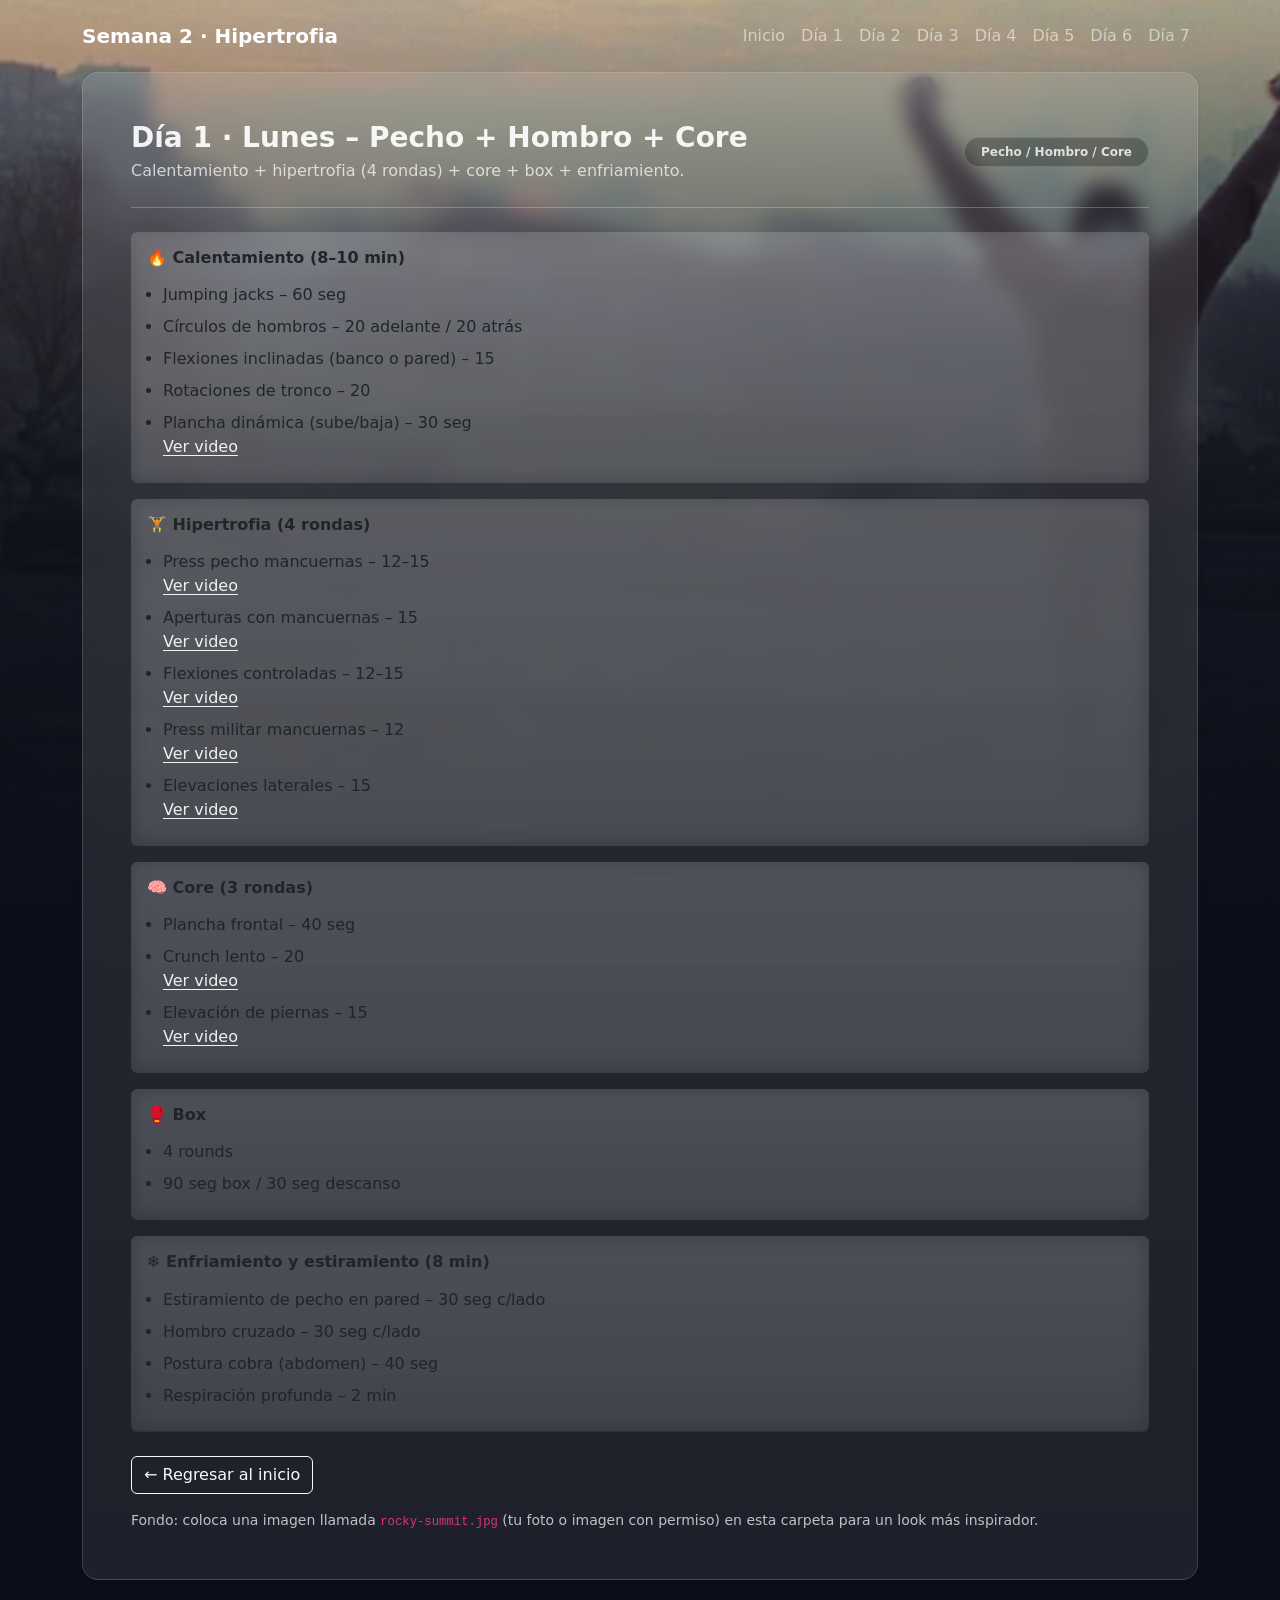
==== dia1.html @ b807ff6b "update folders" ====
<!doctype html>
<html lang="es">
<head>
  <meta charset="utf-8">
  <meta name="viewport" content="width=device-width, initial-scale=1">
  <title>Día 1 · Lunes – Pecho + Hombro + Core</title>
  <meta name="theme-color" content="#0b0f19">
  
<link href="https://cdn.jsdelivr.net/npm/bootstrap@5.3.3/dist/css/bootstrap.min.css" rel="stylesheet" integrity="sha384-QWTKZyjpPEjISv5WaRU9OFeRpok6YctnYmDr5pNlyT2bRjXh0JMhjY6hW+ALEwIH" crossorigin="anonymous">
<link rel="stylesheet" href="styles.css">

</head>
<body>
  <div class="app-bg" aria-hidden="true"></div>
  <div class="app-grain" aria-hidden="true"></div>

  <nav class="navbar navbar-expand-lg navbar-dark bg-transparent">
    <div class="container py-2">
      <a class="navbar-brand fw-semibold" href="index.html">Semana 2 · Hipertrofia</a>
      <button class="navbar-toggler" type="button" data-bs-toggle="collapse" data-bs-target="#nav" aria-controls="nav" aria-expanded="false" aria-label="Toggle navigation">
        <span class="navbar-toggler-icon"></span>
      </button>
      <div class="collapse navbar-collapse" id="nav">
        <ul class="navbar-nav ms-auto">
          <li class="nav-item"><a class="nav-link" href="index.html">Inicio</a></li>
          <li class="nav-item"><a class="nav-link" href="dia1.html">Día 1</a></li>
          <li class="nav-item"><a class="nav-link" href="dia2.html">Día 2</a></li>
          <li class="nav-item"><a class="nav-link" href="dia3.html">Día 3</a></li>
          <li class="nav-item"><a class="nav-link" href="dia4.html">Día 4</a></li>
          <li class="nav-item"><a class="nav-link" href="dia5.html">Día 5</a></li>
          <li class="nav-item"><a class="nav-link" href="dia6.html">Día 6</a></li>
          <li class="nav-item"><a class="nav-link" href="dia7.html">Día 7</a></li>
        </ul>
      </div>
    </div>
  </nav>

  <main class="container pb-5">
    <div class="p-4 p-md-5 rounded-4 glass shadow-sm">
      <div class="d-flex flex-column flex-md-row align-items-start align-items-md-center justify-content-between gap-3">
        <div>
          <h1 class="h3 h2-md mb-1 fw-bold">Día 1 · Lunes – Pecho + Hombro + Core</h1>
          <p class="mb-0 text-muted-2">Calentamiento + hipertrofia (4 rondas) + core + box + enfriamiento.</p>
        </div>
        <span class="badge badge-soft rounded-pill px-3 py-2">Pecho / Hombro / Core</span>
      </div>
      <hr class="border-light opacity-25 my-4">
      
    <div class="card glass border-0 mb-3">
      <div class="card-body">
        <h2 class="h6 fw-semibold mb-3">🔥 Calentamiento (8–10 min)</h2>
        <ul class="mb-0 ps-3">
          <li class="mb-2">Jumping jacks – 60 seg</li><li class="mb-2">Círculos de hombros – 20 adelante / 20 atrás</li><li class="mb-2">Flexiones inclinadas (banco o pared) – 15</li><li class="mb-2">Rotaciones de tronco – 20</li><li class="mb-2">Plancha dinámica (sube/baja) – 30 seg<div><a class="clean-link" href="https://youtube.com/shorts/75zcF64HvRQ?si=d_gXoUV-ADi96S1u" target="_blank" rel="noopener">Ver video</a></div></li>
        </ul>
      </div>
    </div>
    

    <div class="card glass border-0 mb-3">
      <div class="card-body">
        <h2 class="h6 fw-semibold mb-3">🏋️ Hipertrofia (4 rondas)</h2>
        <ul class="mb-0 ps-3">
          <li class="mb-2">Press pecho mancuernas – 12–15<div><a class="clean-link" href="https://www.tiktok.com/@emilioborn/video/7324106031704018222?lang=en" target="_blank" rel="noopener">Ver video</a></div></li><li class="mb-2">Aperturas con mancuernas – 15<div><a class="clean-link" href="https://www.tiktok.com/@albertohicianoifbbpro/video/7362961889241861409?lang=en" target="_blank" rel="noopener">Ver video</a></div></li><li class="mb-2">Flexiones controladas – 12–15<div><a class="clean-link" href="https://www.youtube.com/watch?v=H71IbSu4PDg" target="_blank" rel="noopener">Ver video</a></div></li><li class="mb-2">Press militar mancuernas – 12<div><a class="clean-link" href="https://www.tiktok.com/@raulteentrena/video/7500222911115054358?lang=en" target="_blank" rel="noopener">Ver video</a></div></li><li class="mb-2">Elevaciones laterales – 15<div><a class="clean-link" href="https://www.tiktok.com/@juanwagner_/video/7504716616513391903?lang=en" target="_blank" rel="noopener">Ver video</a></div></li>
        </ul>
      </div>
    </div>
    

    <div class="card glass border-0 mb-3">
      <div class="card-body">
        <h2 class="h6 fw-semibold mb-3">🧠 Core (3 rondas)</h2>
        <ul class="mb-0 ps-3">
          <li class="mb-2">Plancha frontal – 40 seg</li><li class="mb-2">Crunch lento – 20<div><a class="clean-link" href="https://www.youtube.com/watch?v=OsUz898onTE" target="_blank" rel="noopener">Ver video</a></div></li><li class="mb-2">Elevación de piernas – 15<div><a class="clean-link" href="https://www.tiktok.com/@lia_olite/video/7367413197684411654?lang=en" target="_blank" rel="noopener">Ver video</a></div></li>
        </ul>
      </div>
    </div>
    

    <div class="card glass border-0 mb-3">
      <div class="card-body">
        <h2 class="h6 fw-semibold mb-3">🥊 Box</h2>
        <ul class="mb-0 ps-3">
          <li class="mb-2">4 rounds</li><li class="mb-2">90 seg box / 30 seg descanso</li>
        </ul>
      </div>
    </div>
    

    <div class="card glass border-0 mb-3">
      <div class="card-body">
        <h2 class="h6 fw-semibold mb-3">❄️ Enfriamiento y estiramiento (8 min)</h2>
        <ul class="mb-0 ps-3">
          <li class="mb-2">Estiramiento de pecho en pared – 30 seg c/lado</li><li class="mb-2">Hombro cruzado – 30 seg c/lado</li><li class="mb-2">Postura cobra (abdomen) – 40 seg</li><li class="mb-2">Respiración profunda – 2 min</li>
        </ul>
      </div>
    </div>
    
      <div class="mt-4">
        <a class="btn btn-outline-light" href="index.html">← Regresar al inicio</a>
      </div>
      <p class="small text-muted-2 mt-3 mb-0">
        Fondo: coloca una imagen llamada <code>rocky-summit.jpg</code> (tu foto o imagen con permiso) en esta carpeta para un look más inspirador.
      </p>
    </div>
  </main>

  
<script src="https://cdn.jsdelivr.net/npm/bootstrap@5.3.3/dist/js/bootstrap.bundle.min.js" integrity="sha384-YvpcrYf0tY3lHB60NNkmXc5s9fDVZLESaAA55NDzOxhy9GkcIdslK1eN7N6jIeHz" crossorigin="anonymous"></script>

</body>
</html>
---- styles.css ----
:root{
  --bg:#0b0f19;
  --text: rgba(255,255,255,.92);
  --muted: rgba(255,255,255,.72);
  --card: rgba(255,255,255,.08);
  --card2: rgba(255,255,255,.12);
  --border: rgba(255,255,255,.14);
}
html,body{height:100%;}
body{
  background: var(--bg);
  color: var(--text);
  font-family: system-ui, -apple-system, "Segoe UI", Roboto, Helvetica, Arial, "Apple Color Emoji","Segoe UI Emoji";
  min-height:100svh;
}
.app-bg{
  position:fixed; inset:0;
  background:
    linear-gradient(180deg, rgba(11,15,25,.25) 0%, rgba(11,15,25,.90) 60%, rgba(11,15,25,1) 100%),
    radial-gradient(1200px 800px at 30% 20%, rgba(255,255,255,.14), transparent 60%),
    url("rocky-summit.jpg");
  background-size: cover;
  background-position: center;
  z-index:-2;
}
.app-grain{
  position:fixed; inset:0;
  background-image:
    radial-gradient(circle at 20% 10%, rgba(255,255,255,.06), transparent 35%),
    radial-gradient(circle at 80% 15%, rgba(255,255,255,.05), transparent 30%),
    radial-gradient(circle at 50% 0%, rgba(255,255,255,.04), transparent 40%);
  mix-blend-mode: overlay;
  opacity:.55;
  z-index:-1;
  pointer-events:none;
}
.glass{
  background: linear-gradient(180deg, var(--card2), var(--card));
  border: 1px solid var(--border);
  backdrop-filter: blur(10px);
}
.text-muted-2{ color: var(--muted) !important; }
.badge-soft{
  background: rgba(0,0,0,.25);
  border: 1px solid rgba(255,255,255,.16);
  color: rgba(255,255,255,.80);
}
a.clean-link{ color: rgba(255,255,255,.92); text-decoration: underline; text-underline-offset: 3px; }
.card.hover-lift{ transition: transform .12s ease, border-color .12s ease; }
.card.hover-lift:hover{ transform: translateY(-2px); border-color: rgba(255,255,255,.28); }
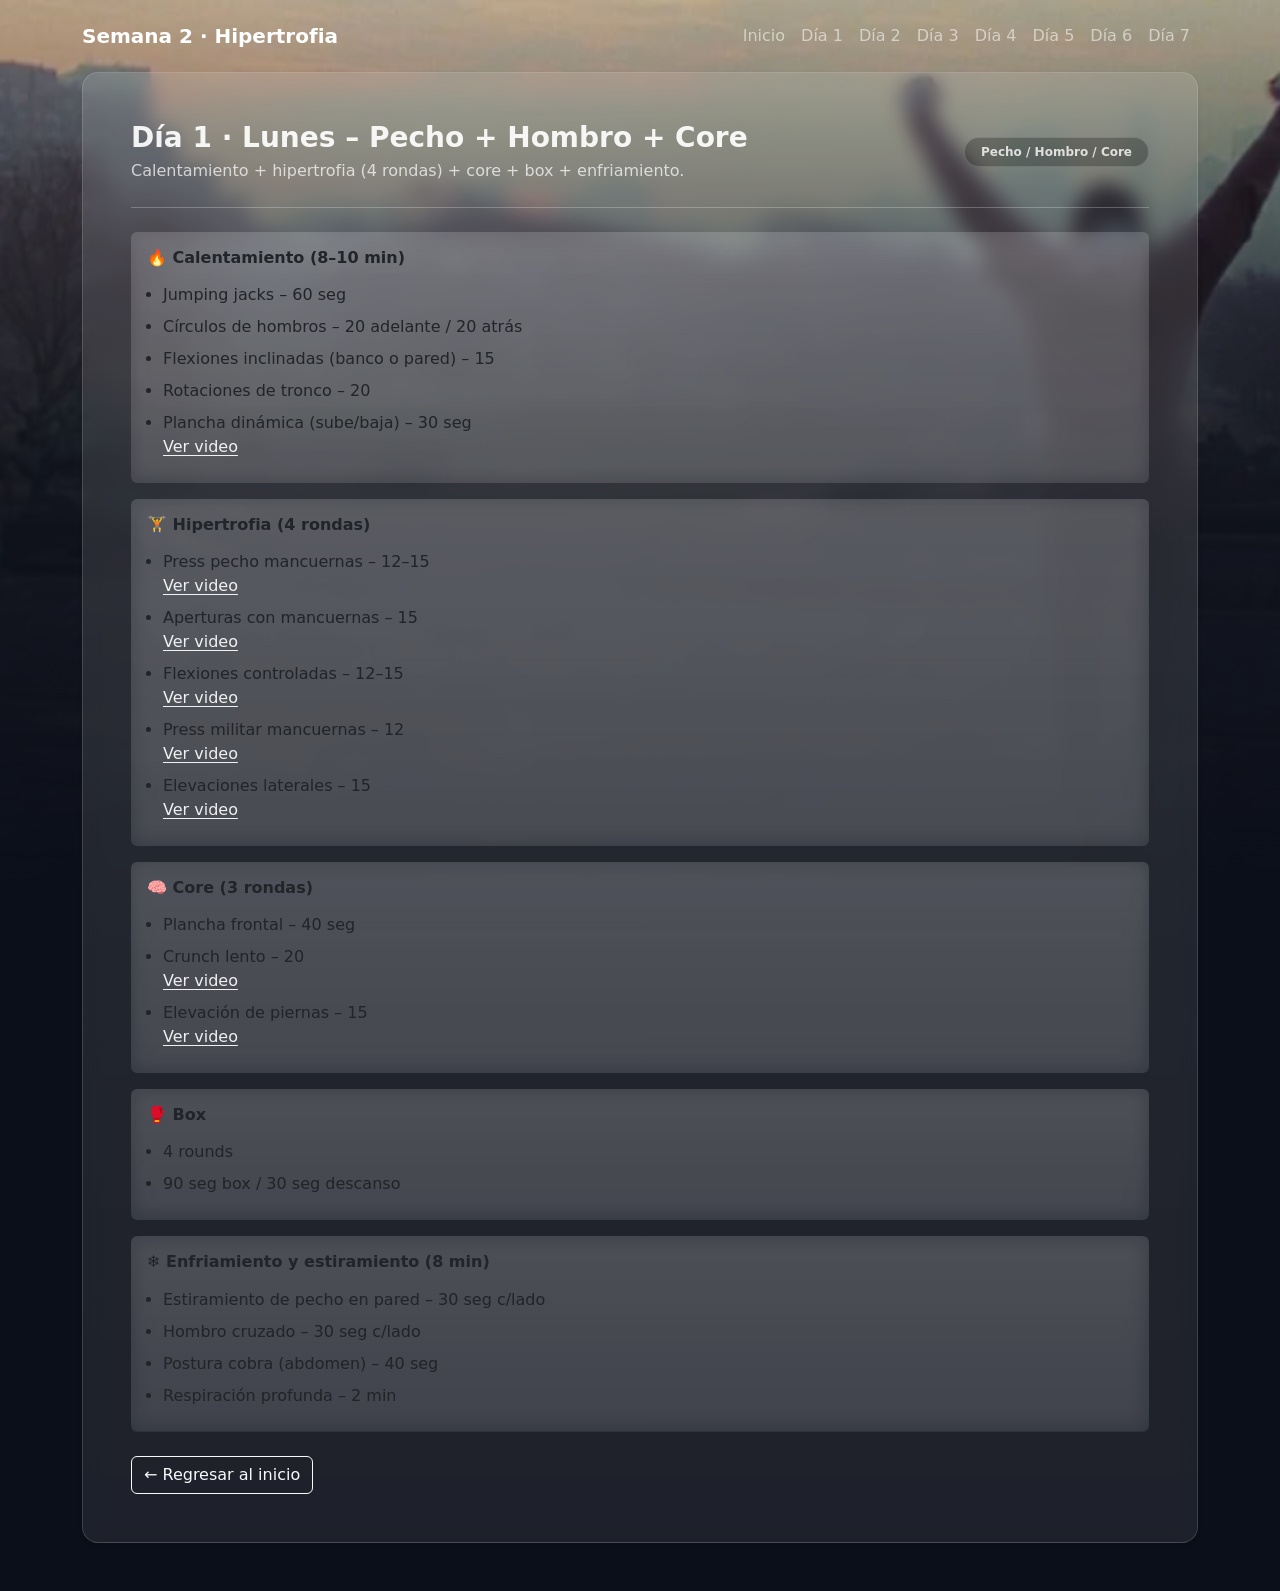
==== commit 59006243: "removed paragraph" ====
--- a/dia1.html
+++ b/dia1.html
@@ -98,9 +98,7 @@
       <div class="mt-4">
         <a class="btn btn-outline-light" href="index.html">← Regresar al inicio</a>
       </div>
-      <p class="small text-muted-2 mt-3 mb-0">
-        Fondo: coloca una imagen llamada <code>rocky-summit.jpg</code> (tu foto o imagen con permiso) en esta carpeta para un look más inspirador.
-      </p>
+     
     </div>
   </main>
 
